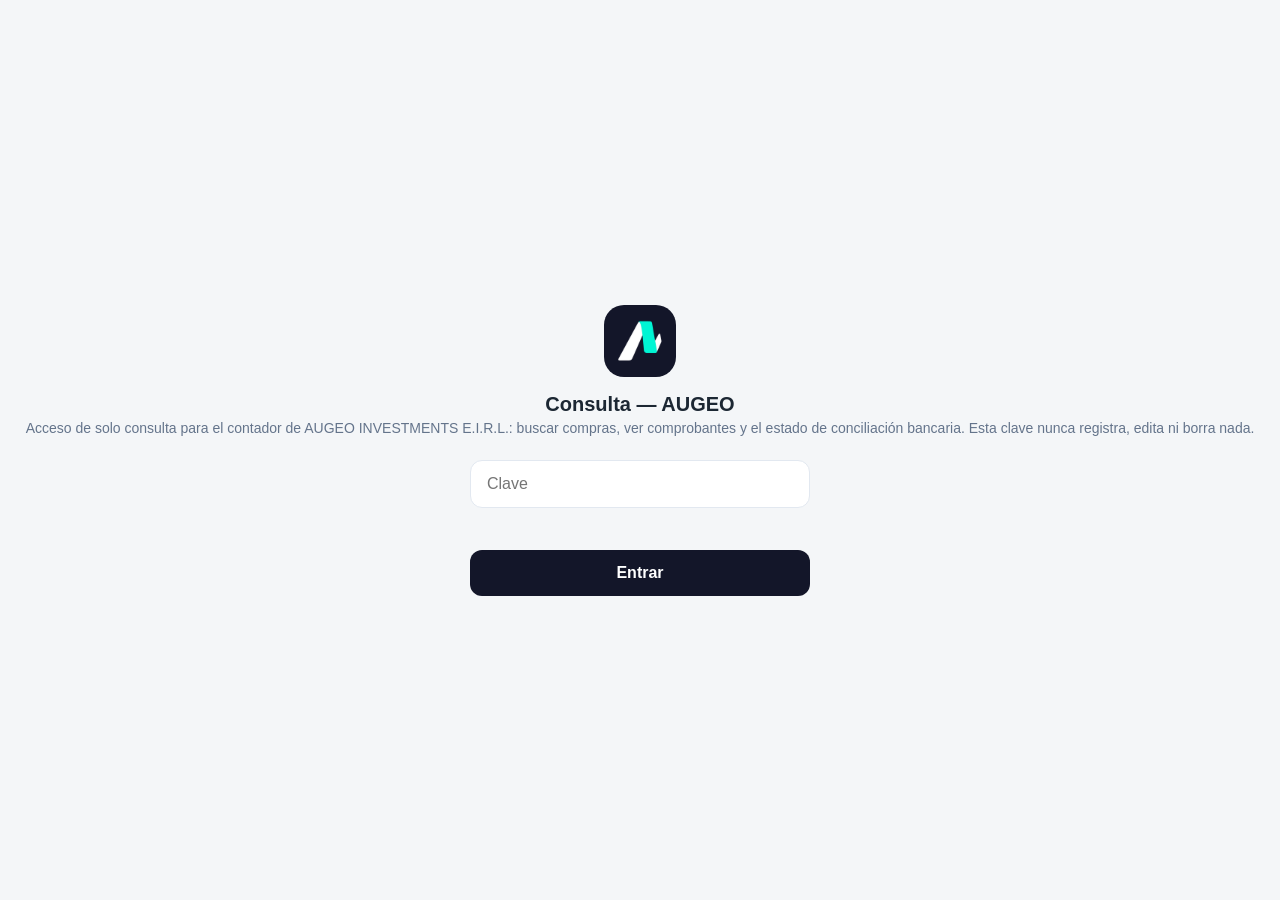
==== contador.html @ 0926641a "Agregar contador.html: pagina aparte de solo consulta para el contador Misma vista de Compras/Movimi" ====
<!doctype html>
<html lang="es">
<head>
<meta charset="utf-8">
<meta name="viewport" content="width=device-width, initial-scale=1, viewport-fit=cover">
<title>Consulta Contador - AUGEO</title>
<meta name="theme-color" content="#131629">
<link rel="icon" href="icons/favicon.png">
<link rel="apple-touch-icon" href="icons/icon-192.png">
<link rel="stylesheet" href="styles.css">
</head>
<body>

<section id="pantalla-clave">
  <img class="logo" src="icons/icon-192.png" alt="">
  <h1>Consulta — AUGEO</h1>
  <p>Acceso de solo consulta para el contador de AUGEO INVESTMENTS E.I.R.L.: buscar compras, ver comprobantes
     y el estado de conciliación bancaria. Esta clave nunca registra, edita ni borra nada.</p>
  <form id="form-clave">
    <input class="campo" type="password" id="input-clave" placeholder="Clave" autocomplete="off" required>
    <div class="error-texto" id="error-clave"></div>
    <button class="boton-primario" type="submit" id="boton-entrar">Entrar</button>
  </form>
</section>

<div id="app" class="oculto">
  <header class="app-bar">
    <h1>Consulta — AUGEO</h1>
    <div class="app-bar-acciones">
      <button id="boton-salir" title="Cerrar sesion">⏻</button>
    </div>
  </header>

  <main>
    <div class="tabs-panel" id="panel-tabs">
      <button type="button" class="tab-panel-btn activo" data-vista="compras">Compras</button>
      <button type="button" class="tab-panel-btn" data-vista="movimientos">Movimientos (EECC)</button>
    </div>

    <div class="kpis-panel">
      <div class="kpi-panel">
        <div class="kpi-panel-etiqueta">Gasto del mes</div>
        <div class="kpi-panel-valor" id="panel-kpi-gasto">—</div>
      </div>
      <div class="kpi-panel">
        <div class="kpi-panel-etiqueta">Por devolver</div>
        <div class="kpi-panel-valor" id="panel-kpi-devolver">—</div>
      </div>
    </div>

    <div class="tarjeta">
      <h2>Conciliación por mes</h2>
      <div class="meses-panel" id="panel-meses">Cargando…</div>
    </div>

    <div class="campo-grupo">
      <input class="campo" type="text" id="panel-buscar" placeholder="Buscar por proveedor, N° de comprobante o concepto…">
    </div>

    <div class="tarjeta">
      <h2 id="panel-desglose-titulo">Gasto por categoría</h2>
      <div id="panel-desglose"></div>
    </div>

    <div class="tarjeta">
      <div class="tabla-header-fila">
        <h2 style="margin:0" id="panel-lista-titulo">Compras</h2>
        <span class="compra-meta" id="panel-contexto"></span>
      </div>
      <div id="panel-lista"><div class="vacio">Cargando…</div></div>
    </div>

    <div class="tarjeta oculto" id="panel-detalle">
      <h2>Detalle</h2>
      <div id="panel-detalle-campos"></div>
      <div class="voucher-caja oculto" id="panel-voucher-caja">
        <div>
          <div class="compra-proveedor" id="panel-voucher-nombre">—</div>
          <div class="compra-meta">Sustento guardado en Drive</div>
        </div>
        <a class="boton-secundario" id="panel-voucher-link" href="#" target="_blank" rel="noopener">Ver comprobante</a>
      </div>
    </div>
  </main>
</div>

<div id="toast" class="toast oculto"></div>

<script src="contador.js"></script>
</body>
</html>
---- styles.css ----
:root {
  --azul: #131629;       /* Abisal Blue, color de marca AUGEO */
  --azul-oscuro: #05060c;
  --cian: #00f5d4;       /* Cian Adrenaline, color de marca AUGEO */
  --rojo: #c0392b;
  --fondo: #f4f6f8;
  --tarjeta: #ffffff;
  --texto: #1c2733;
  --texto-suave: #64748b;
  --borde: #e2e8f0;
  --radio: 14px;
}

* { box-sizing: border-box; }

html, body {
  margin: 0;
  padding: 0;
  background: var(--fondo);
  color: var(--texto);
  font-family: -apple-system, BlinkMacSystemFont, "Segoe UI", Roboto, sans-serif;
  -webkit-tap-highlight-color: transparent;
}

body {
  padding-bottom: env(safe-area-inset-bottom);
}

.oculto { display: none !important; }

button {
  font-family: inherit;
  cursor: pointer;
}

/* ---------- pantalla de clave ---------- */
#pantalla-clave {
  min-height: 100vh;
  display: flex;
  flex-direction: column;
  align-items: center;
  justify-content: center;
  padding: 24px;
  text-align: center;
}

#pantalla-clave .logo {
  width: 72px; height: 72px; border-radius: 20px; margin-bottom: 16px;
}

#pantalla-clave h1 { font-size: 20px; margin: 0 0 4px; }
#pantalla-clave p { color: var(--texto-suave); font-size: 14px; margin: 0 0 24px; }

#form-clave { width: 100%; max-width: 340px; display: flex; flex-direction: column; gap: 12px; }

.campo {
  width: 100%;
  padding: 14px 16px;
  border-radius: 12px;
  border: 1px solid var(--borde);
  font-size: 16px;
  background: var(--tarjeta);
}

.boton-primario {
  background: var(--azul);
  color: #fff;
  border: none;
  padding: 14px 16px;
  border-radius: 12px;
  font-size: 16px;
  font-weight: 600;
}
.boton-primario:active { background: var(--azul-oscuro); }
.boton-primario:disabled { opacity: .55; }

.boton-secundario {
  background: transparent;
  color: var(--azul);
  border: 1px solid var(--azul);
  padding: 12px 16px;
  border-radius: 12px;
  font-size: 15px;
  font-weight: 600;
}

.error-texto { color: var(--rojo); font-size: 13px; min-height: 18px; }

/* ---------- app principal ---------- */
header.app-bar {
  position: sticky; top: 0; z-index: 5;
  background: var(--azul);
  color: #fff;
  padding: calc(env(safe-area-inset-top) + 14px) 18px 14px;
  display: flex; align-items: center; justify-content: space-between;
}
header.app-bar h1 { font-size: 17px; margin: 0; font-weight: 600; }
header.app-bar button { background: none; border: none; color: #fff; font-size: 20px; padding: 4px 8px; }
.app-bar-acciones { display: flex; align-items: center; gap: 4px; }

main { padding: 16px; max-width: 520px; margin: 0 auto; padding-bottom: 100px; }

.aviso-offline {
  background: #fff3cd; color: #7a5b00; padding: 10px 14px; border-radius: 10px;
  font-size: 13px; margin-bottom: 14px; display: flex; align-items: center; gap: 8px;
}
.aviso-cola {
  background: #e6f0ff; color: var(--azul-oscuro); padding: 10px 14px; border-radius: 10px;
  font-size: 13px; margin-bottom: 14px;
}

.tarjeta {
  background: var(--tarjeta);
  border-radius: var(--radio);
  padding: 16px;
  margin-bottom: 14px;
  box-shadow: 0 1px 3px rgba(0,0,0,.06);
}

.tarjeta h2 { font-size: 13px; text-transform: uppercase; letter-spacing: .04em; color: var(--texto-suave); margin: 0 0 10px; }

.selector-mes { display: flex; align-items: center; justify-content: space-between; margin-bottom: 10px; }
.selector-mes button {
  background: var(--fondo); border: none; color: var(--azul); font-weight: 700;
  border-radius: 8px; line-height: 1;
}
.selector-mes #mes-anterior, .selector-mes #mes-siguiente { font-size: 18px; width: 30px; height: 30px; }
.selector-mes button:disabled { opacity: .35; }
#resumen-mes-label {
  font-size: 13px; text-transform: uppercase; letter-spacing: .04em; color: var(--texto-suave);
  padding: 6px 10px; text-decoration: underline dotted;
}
#conciliacion-estado { font-size: 13px; margin-top: 10px; padding-top: 10px; border-top: 1px solid var(--borde); cursor: pointer; }
#conciliacion-estado.ok { color: #1a8a4a; cursor: default; }
#conciliacion-estado.pendiente { color: #7a5b00; }
.ver-mas { text-decoration: underline; margin-left: 4px; white-space: nowrap; }
.conciliacion-item {
  margin-top: 10px; padding: 8px 10px; background: var(--fondo); border-radius: 8px;
  color: var(--texto); font-size: 13px; line-height: 1.4;
}
.conciliacion-motivo { color: var(--texto-suave); font-size: 12px; margin-top: 2px; }
.boton-resolver {
  margin-top: 6px; background: var(--azul); color: #fff; border: none; padding: 6px 12px;
  border-radius: 8px; font-size: 12px; font-weight: 600;
}

.acciones-resolver { display: flex; gap: 10px; margin-top: 10px; }
.acciones-resolver button { flex: 1; }
#resolver-buscar { margin-top: 6px; }
.resultado-item {
  display: flex; justify-content: space-between; align-items: center; gap: 10px;
  padding: 10px; border-top: 1px solid var(--borde); cursor: pointer; font-size: 13px;
}
.resultado-item:active { background: var(--fondo); }
.resultado-item .r-monto { font-weight: 700; white-space: nowrap; }

#editar-estado-zona h2 { margin-bottom: 6px; }
#editar-estado-texto { font-size: 13px; color: var(--texto-suave); margin: 0 0 10px; }

.acciones-devolver { display: flex; gap: 10px; margin-top: 12px; }
.acciones-devolver button { flex: 1; font-size: 13px; padding: 10px 8px; }
.devolver-item {
  display: flex; align-items: center; gap: 10px; padding: 10px; border-top: 1px solid var(--borde); font-size: 13px;
}
.devolver-item:first-child { border-top: none; }
.devolver-item input[type="checkbox"] { width: 20px; height: 20px; flex-shrink: 0; }
.devolver-item .r-monto { font-weight: 700; white-space: nowrap; margin-left: auto; }

#importar-preview { margin-top: 10px; max-height: 340px; overflow-y: auto; background: var(--tarjeta); border-radius: var(--radio); }
.importar-subtitulo { color: var(--texto-suave); font-size: 12px; margin-top: 10px; }

.resumen-total { font-size: 28px; font-weight: 700; margin: 0; }
.resumen-fila { display: flex; justify-content: space-between; font-size: 14px; padding: 6px 0; border-top: 1px solid var(--borde); }
.resumen-fila:first-of-type { border-top: none; }

.compra-item { display: flex; justify-content: space-between; align-items: center; padding: 10px 0; border-top: 1px solid var(--borde); gap: 10px; cursor: pointer; }
.compra-item:active { background: var(--fondo); }
.compra-item:first-child { border-top: none; }
.compra-info { min-width: 0; }
.compra-proveedor { font-weight: 600; font-size: 14px; white-space: nowrap; overflow: hidden; text-overflow: ellipsis; }
.compra-meta { font-size: 12px; color: var(--texto-suave); }
.compra-monto { font-weight: 700; font-size: 14px; white-space: nowrap; }
.pill { display: inline-block; font-size: 10px; padding: 2px 7px; border-radius: 20px; background: var(--borde); color: var(--texto-suave); margin-left: 6px; }
.pill.pendiente { background: #fff3cd; color: #7a5b00; }
.pill.cola { background: #e6f0ff; color: var(--azul-oscuro); }

.vacio { color: var(--texto-suave); font-size: 14px; text-align: center; padding: 20px 0; }

.fab {
  position: fixed; right: 20px; bottom: calc(env(safe-area-inset-bottom) + 20px);
  width: 60px; height: 60px; border-radius: 50%;
  background: var(--cian); color: var(--azul); border: none;
  font-size: 30px; line-height: 60px; text-align: center;
  box-shadow: 0 4px 14px rgba(0,245,212,.45);
  z-index: 6;
}
.fab:active { background: #00d8b9; }

/* ---------- pantallas a pantalla completa (registro / editar / resolver / importar / devolver / panel) ---------- */
#pantalla-registro, #pantalla-editar, #pantalla-resolver, #pantalla-importar, #pantalla-devolver, #pantalla-panel {
  position: fixed; inset: 0; background: var(--fondo); z-index: 20;
  display: flex; flex-direction: column;
}
#pantalla-registro main, #pantalla-editar main, #pantalla-resolver main, #pantalla-importar main, #pantalla-devolver main, #pantalla-panel main {
  flex: 1; overflow-y: auto; padding-bottom: 30px;
}

/* ---------- panel de consulta ---------- */
.tabs-panel { display: flex; gap: 6px; background: var(--tarjeta); border: 1px solid var(--borde); border-radius: 12px; padding: 4px; margin-bottom: 14px; }
.tab-panel-btn {
  flex: 1; border: none; background: transparent; color: var(--texto-suave); font: inherit; font-size: 13px; font-weight: 600;
  padding: 8px 10px; border-radius: 9px;
}
.tab-panel-btn.activo { background: var(--azul); color: #fff; }

.kpis-panel { display: grid; grid-template-columns: 1fr 1fr; gap: 10px; margin-bottom: 14px; }
.kpi-panel { background: var(--tarjeta); border-radius: var(--radio); padding: 12px 14px; box-shadow: 0 1px 3px rgba(0,0,0,.06); }
.kpi-panel-etiqueta { font-size: 11px; text-transform: uppercase; letter-spacing: .04em; color: var(--texto-suave); font-weight: 600; }
.kpi-panel-valor { font-size: 18px; font-weight: 700; margin-top: 4px; }

.meses-panel { display: flex; gap: 8px; overflow-x: auto; padding-bottom: 2px; }
.mes-panel-pill {
  flex-shrink: 0; border: 1px solid var(--borde); background: var(--fondo); border-radius: 10px;
  padding: 8px 12px; text-align: left; font: inherit; color: inherit; min-width: 118px;
}
.mes-panel-pill.activo { outline: 2px solid var(--azul); outline-offset: -1px; }
.mes-panel-pill .mp-nombre { font-weight: 600; font-size: 12.5px; display: block; }
.mes-panel-pill .mp-estado { font-size: 11px; font-weight: 600; display: inline-flex; align-items: center; gap: 4px; margin-top: 3px; }
.mes-panel-pill .mp-estado.ok { color: #1a8a4a; }
.mes-panel-pill .mp-estado.pendiente { color: #7a5b00; }

.desglose-fila { display: grid; grid-template-columns: 90px 1fr 64px; align-items: center; gap: 8px; font-size: 12.5px; padding: 4px 0; }
.desglose-fila .df-nombre { color: var(--texto-suave); white-space: nowrap; overflow: hidden; text-overflow: ellipsis; }
.desglose-barra-pista { background: var(--fondo); border-radius: 6px; height: 7px; overflow: hidden; }
.desglose-barra { height: 100%; background: var(--cian); }
.desglose-fila .df-monto { text-align: right; color: var(--texto-suave); }

.movimiento-item { display: flex; justify-content: space-between; align-items: center; padding: 10px 0; border-top: 1px solid var(--borde); gap: 10px; cursor: pointer; }
.movimiento-item:first-child { border-top: none; }
.movimiento-item:active { background: var(--fondo); }
.movimiento-item .mi-desc { font-weight: 600; font-size: 14px; }
.movimiento-item .mi-monto { font-weight: 700; font-size: 14px; white-space: nowrap; }
.pill.ok { background: #e6f6ec; color: #1a8a4a; }

.voucher-caja {
  margin-top: 10px; border: 1px dashed var(--borde); border-radius: 12px; padding: 12px;
  display: flex; align-items: center; justify-content: space-between; gap: 10px; background: var(--fondo);
}

.resumen-fila-ancha { padding: 6px 0; border-top: 1px solid var(--borde); font-size: 14px; }
.resumen-fila-ancha span { display: block; }
.resumen-fila-ancha span:first-child { font-size: 12px; color: var(--texto-suave); margin-bottom: 2px; }

.captura-zona {
  border: 2px dashed var(--borde); border-radius: var(--radio);
  padding: 30px 16px; text-align: center; color: var(--texto-suave);
  margin-bottom: 14px; background: var(--tarjeta);
}
.captura-zona.tiene-foto { padding: 0; border: none; overflow: hidden; }
.captura-zona img { width: 100%; display: block; max-height: 300px; object-fit: contain; background: #000; }
.pdf-preview { padding: 30px 16px; text-align: center; font-size: 14px; color: var(--texto); background: var(--fondo); word-break: break-all; }
.captura-zona .icono { font-size: 40px; display: block; margin-bottom: 8px; }

.estado-lectura { display: flex; align-items: center; gap: 8px; font-size: 13px; color: var(--azul); margin-bottom: 14px; }
.spinner {
  width: 16px; height: 16px; border-radius: 50%;
  border: 2px solid var(--borde); border-top-color: var(--azul);
  animation: girar .7s linear infinite;
}
@keyframes girar { to { transform: rotate(360deg); } }

.campo-grupo { margin-bottom: 12px; }
.campo-grupo label { display: block; font-size: 12px; color: var(--texto-suave); margin-bottom: 4px; font-weight: 600; }
.fila-2 { display: grid; grid-template-columns: 1fr 1fr; gap: 10px; }

select.campo { appearance: none; background-color: var(--tarjeta); }

.acciones-registro { display: flex; gap: 10px; padding: 14px 16px calc(env(safe-area-inset-bottom) + 14px); background: var(--tarjeta); border-top: 1px solid var(--borde); }
.acciones-registro button { flex: 1; }

.toast {
  position: fixed; left: 50%; bottom: 24px; transform: translateX(-50%);
  background: var(--texto); color: #fff; padding: 12px 18px; border-radius: 10px;
  font-size: 14px; z-index: 30; max-width: 90vw; text-align: center;
}
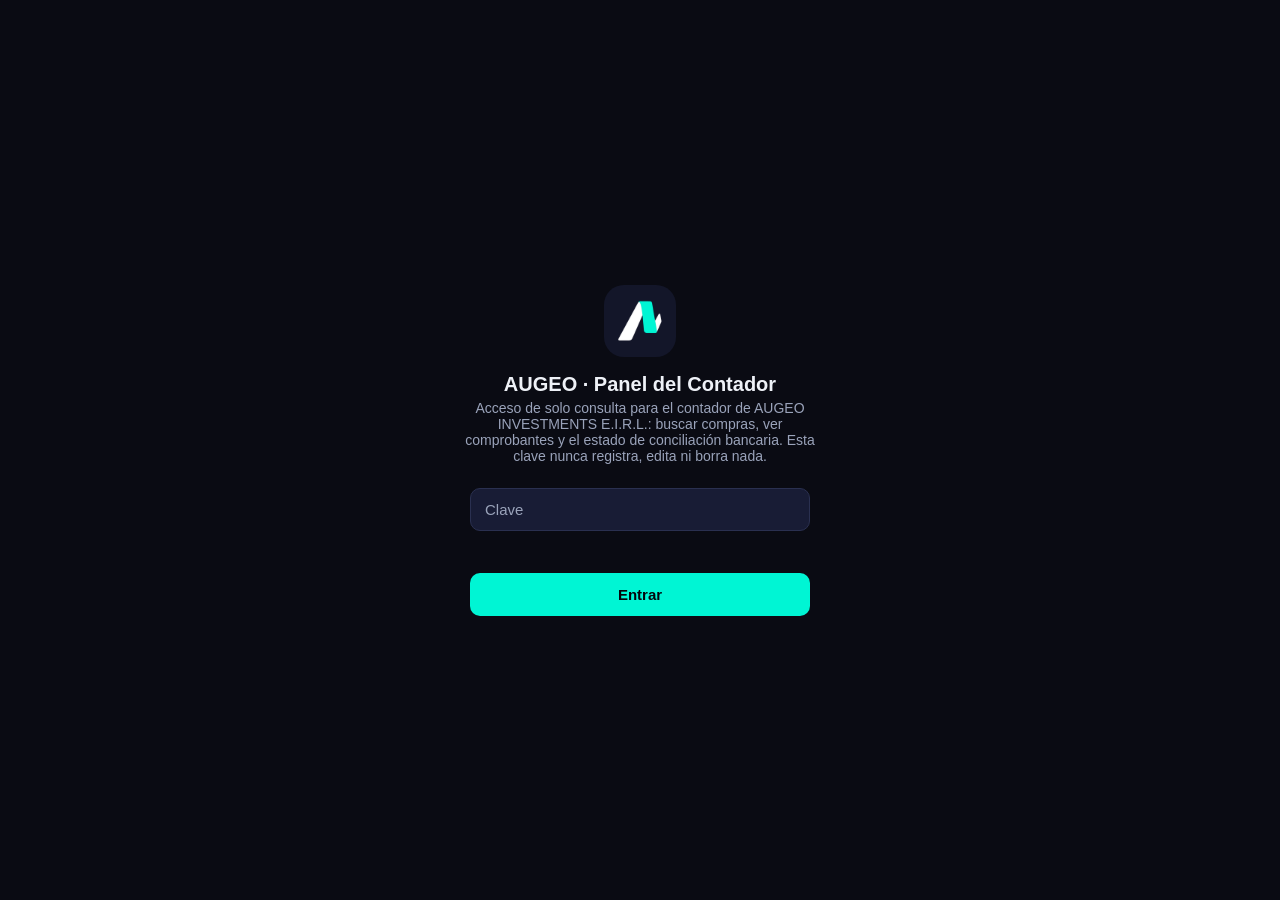
==== commit 59460af0: "Rediseñar contador.html con el look de marca (oscuro) y version de escritorio real - Nueva hoja de e" ====
--- a/contador.html
+++ b/contador.html
@@ -7,13 +7,13 @@
 <meta name="theme-color" content="#131629">
 <link rel="icon" href="icons/favicon.png">
 <link rel="apple-touch-icon" href="icons/icon-192.png">
-<link rel="stylesheet" href="styles.css">
+<link rel="stylesheet" href="contador.css">
 </head>
-<body>
+<body class="pagina-contador">
 
 <section id="pantalla-clave">
   <img class="logo" src="icons/icon-192.png" alt="">
-  <h1>Consulta — AUGEO</h1>
+  <h1>AUGEO · Panel del Contador</h1>
   <p>Acceso de solo consulta para el contador de AUGEO INVESTMENTS E.I.R.L.: buscar compras, ver comprobantes
      y el estado de conciliación bancaria. Esta clave nunca registra, edita ni borra nada.</p>
   <form id="form-clave">
@@ -25,9 +25,15 @@
 
 <div id="app" class="oculto">
   <header class="app-bar">
-    <h1>Consulta — AUGEO</h1>
+    <div class="marca">
+      <img class="isotipo" src="icons/icon-192.png" alt="">
+      <div>
+        <h1>AUGEO · Panel del Contador</h1>
+        <p>Buscar un gasto, ver su sustento y el estado de conciliación por mes.</p>
+      </div>
+    </div>
     <div class="app-bar-acciones">
-      <button id="boton-salir" title="Cerrar sesion">⏻</button>
+      <button id="boton-salir">Cerrar sesión</button>
     </div>
   </header>
 
@@ -45,6 +51,14 @@
       <div class="kpi-panel">
         <div class="kpi-panel-etiqueta">Por devolver</div>
         <div class="kpi-panel-valor" id="panel-kpi-devolver">—</div>
+      </div>
+      <div class="kpi-panel" id="panel-kpi-sinfactura-caja">
+        <div class="kpi-panel-etiqueta">Movimientos sin factura</div>
+        <div class="kpi-panel-valor" id="panel-kpi-sinfactura">—</div>
+      </div>
+      <div class="kpi-panel" id="panel-kpi-sinmovimiento-caja">
+        <div class="kpi-panel-etiqueta">Facturas sin movimiento</div>
+        <div class="kpi-panel-valor" id="panel-kpi-sinmovimiento">—</div>
       </div>
     </div>
 
@@ -69,9 +83,14 @@
       </div>
       <div id="panel-lista"><div class="vacio">Cargando…</div></div>
     </div>
+  </main>
 
-    <div class="tarjeta oculto" id="panel-detalle">
-      <h2>Detalle</h2>
+  <div class="detalle-fondo" id="panel-detalle-fondo">
+    <div id="panel-detalle">
+      <div class="detalle-cabecera">
+        <h2 style="margin:0">Detalle</h2>
+        <button type="button" id="panel-detalle-cerrar">✕</button>
+      </div>
       <div id="panel-detalle-campos"></div>
       <div class="voucher-caja oculto" id="panel-voucher-caja">
         <div>
@@ -81,7 +100,7 @@
         <a class="boton-secundario" id="panel-voucher-link" href="#" target="_blank" rel="noopener">Ver comprobante</a>
       </div>
     </div>
-  </main>
+  </div>
 </div>
 
 <div id="toast" class="toast oculto"></div>
--- a/contador.css
+++ b/contador.css
@@ -0,0 +1,177 @@
+/* Estilo propio de contador.html (oscuro, de marca) — independiente de styles.css, que es el de la app movil. */
+:root {
+  --bg: #0a0b13;
+  --surface: #131629;
+  --surface-2: #181c35;
+  --text: #eef1f7;
+  --text-soft: #9aa3ba;
+  --border: #2a3050;
+  --accent: #00f5d4;
+  --accent-bg: #0f2e2c;
+  --ok: #4fd383;
+  --ok-bg: #12301f;
+  --warn: #f0b33d;
+  --warn-bg: #352a0e;
+  --danger: #f0776a;
+  --danger-bg: #3a1714;
+  --row-hover: #181c35;
+  --radio: 14px;
+}
+
+* { box-sizing: border-box; }
+
+html, body {
+  margin: 0; padding: 0; background: var(--bg); color: var(--text);
+  font-family: -apple-system, BlinkMacSystemFont, "Segoe UI", Roboto, sans-serif;
+}
+
+.oculto { display: none !important; }
+
+button { font-family: inherit; cursor: pointer; }
+
+/* ---------- pantalla de clave ---------- */
+#pantalla-clave {
+  min-height: 100vh; display: flex; flex-direction: column; align-items: center; justify-content: center;
+  padding: 24px; text-align: center;
+}
+#pantalla-clave .logo { width: 72px; height: 72px; border-radius: 20px; margin-bottom: 16px; }
+#pantalla-clave h1 { font-size: 20px; margin: 0 0 4px; }
+#pantalla-clave p { color: var(--text-soft); font-size: 14px; margin: 0 0 24px; max-width: 46ch; }
+#form-clave { width: 100%; max-width: 340px; display: flex; flex-direction: column; gap: 12px; }
+.error-texto { color: var(--danger); font-size: 13px; min-height: 18px; }
+
+/* ---------- controles compartidos ---------- */
+.campo {
+  width: 100%; padding: 12px 14px; border-radius: 10px; border: 1px solid var(--border);
+  font-size: 15px; background: var(--surface-2); color: var(--text);
+}
+.campo::placeholder { color: var(--text-soft); }
+.boton-primario {
+  background: var(--accent); color: #05060c; border: none; padding: 13px 16px; border-radius: 10px;
+  font-size: 15px; font-weight: 700;
+}
+.boton-primario:active { background: #00d8b9; }
+.boton-primario:disabled { opacity: .5; }
+.boton-secundario {
+  background: transparent; color: var(--text); border: 1px solid var(--border); padding: 9px 14px;
+  border-radius: 10px; font-size: 13.5px; font-weight: 600;
+}
+.boton-secundario:active, .boton-secundario:hover { border-color: var(--accent); color: var(--accent); }
+
+/* ---------- cabecera de marca ---------- */
+.app-bar {
+  position: sticky; top: 0; z-index: 5; background: var(--surface); border-bottom: 1px solid var(--border);
+  padding: 16px 20px; display: flex; align-items: center; justify-content: space-between; gap: 14px; flex-wrap: wrap;
+}
+.app-bar .marca { display: flex; align-items: center; gap: 12px; min-width: 0; }
+.app-bar .isotipo { width: 38px; height: 38px; border-radius: 10px; flex-shrink: 0; }
+.app-bar h1 { font-size: 16px; margin: 0; font-weight: 700; color: #fff; }
+.app-bar p { margin: 2px 0 0; font-size: 12px; color: #9aa3ba; }
+.app-bar-acciones button {
+  background: rgba(0,245,212,.1); color: var(--accent); border: 1px solid rgba(0,245,212,.35);
+  border-radius: 20px; padding: 7px 14px; font-size: 12.5px; font-weight: 600; white-space: nowrap;
+}
+
+main { padding: 16px; max-width: 540px; margin: 0 auto; }
+
+/* ---------- pestanas ---------- */
+.tabs-panel { display: flex; gap: 6px; background: var(--surface); border: 1px solid var(--border); border-radius: 12px; padding: 4px; margin-bottom: 14px; }
+.tab-panel-btn {
+  flex: 1; border: none; background: transparent; color: var(--text-soft); font: inherit; font-size: 13px; font-weight: 600;
+  padding: 9px 10px; border-radius: 9px;
+}
+.tab-panel-btn.activo { background: var(--accent); color: #05060c; }
+
+/* ---------- KPIs ---------- */
+.kpis-panel { display: grid; grid-template-columns: 1fr 1fr; gap: 10px; margin-bottom: 14px; }
+.kpi-panel { background: var(--surface); border: 1px solid var(--border); border-radius: var(--radio); padding: 14px 16px; }
+.kpi-panel-etiqueta { font-size: 11px; text-transform: uppercase; letter-spacing: .05em; color: var(--text-soft); font-weight: 600; }
+.kpi-panel-valor { font-size: 19px; font-weight: 700; margin-top: 6px; color: var(--text); }
+.kpi-panel:has(#panel-kpi-devolver) .kpi-panel-valor { color: var(--warn); }
+.kpi-panel.ok .kpi-panel-valor { color: var(--ok); }
+.kpi-panel.warn .kpi-panel-valor { color: var(--warn); }
+
+/* ---------- tarjetas / secciones ---------- */
+.tarjeta { background: var(--surface); border: 1px solid var(--border); border-radius: var(--radio); padding: 16px; margin-bottom: 14px; }
+.tarjeta h2 { font-size: 12px; text-transform: uppercase; letter-spacing: .05em; color: var(--text-soft); margin: 0 0 12px; font-weight: 600; }
+
+.campo-grupo { margin-bottom: 14px; }
+
+/* ---------- conciliacion por mes ---------- */
+.meses-panel { display: flex; gap: 8px; overflow-x: auto; padding-bottom: 2px; }
+.mes-panel-pill {
+  flex-shrink: 0; border: 1px solid var(--border); background: var(--surface-2); border-radius: 10px;
+  padding: 9px 13px; text-align: left; font: inherit; color: inherit; min-width: 118px;
+}
+.mes-panel-pill.activo { outline: 2px solid var(--accent); outline-offset: -1px; }
+.mes-panel-pill .mp-nombre { font-weight: 600; font-size: 12.5px; display: block; color: var(--text); }
+.mes-panel-pill .mp-estado { font-size: 11px; font-weight: 600; display: inline-flex; align-items: center; gap: 4px; margin-top: 4px; }
+.mes-panel-pill .mp-estado.ok { color: var(--ok); }
+.mes-panel-pill .mp-estado.pendiente { color: var(--warn); }
+
+/* ---------- desglose por categoria/cuenta ---------- */
+.desglose-fila { display: grid; grid-template-columns: 96px 1fr 68px; align-items: center; gap: 8px; font-size: 12.5px; padding: 5px 0; }
+.desglose-fila .df-nombre { color: var(--text-soft); white-space: nowrap; overflow: hidden; text-overflow: ellipsis; }
+.desglose-barra-pista { background: var(--surface-2); border-radius: 6px; height: 7px; overflow: hidden; }
+.desglose-barra { height: 100%; background: var(--accent); }
+.desglose-fila .df-monto { text-align: right; color: var(--text-soft); }
+
+/* ---------- lista de compras / movimientos ---------- */
+.tabla-header-fila { display: flex; align-items: baseline; justify-content: space-between; gap: 10px; flex-wrap: wrap; margin-bottom: 4px; }
+.compra-meta { font-size: 12px; color: var(--text-soft); }
+
+.compra-item, .movimiento-item {
+  display: flex; justify-content: space-between; align-items: center; padding: 11px 0; border-top: 1px solid var(--border);
+  gap: 10px; cursor: pointer;
+}
+.compra-item:first-child, .movimiento-item:first-child { border-top: none; }
+.compra-item:active, .movimiento-item:active { background: var(--row-hover); }
+.compra-info { min-width: 0; }
+.compra-proveedor, .mi-desc { font-weight: 600; font-size: 14px; color: var(--text); white-space: nowrap; overflow: hidden; text-overflow: ellipsis; }
+.compra-monto, .mi-monto { font-weight: 700; font-size: 14px; white-space: nowrap; color: var(--text); }
+
+.pill { display: inline-block; font-size: 10.5px; font-weight: 600; padding: 3px 9px; border-radius: 20px; background: var(--surface-2); color: var(--text-soft); margin-left: 4px; }
+.pill.ok { background: var(--ok-bg); color: var(--ok); }
+.pill.pendiente { background: var(--warn-bg); color: var(--warn); }
+
+.vacio { color: var(--text-soft); font-size: 14px; text-align: center; padding: 24px 0; }
+
+/* ---------- detalle (ventana flotante) ---------- */
+.detalle-fondo {
+  display: none; position: fixed; inset: 0; background: rgba(5,6,12,.65); z-index: 30;
+  align-items: flex-end; justify-content: center;
+}
+.detalle-fondo.visible { display: flex; }
+#panel-detalle {
+  background: var(--surface); border: 1px solid var(--border); border-radius: var(--radio) var(--radio) 0 0;
+  padding: 18px 16px 24px; width: 100%; max-width: 560px; max-height: 85vh; overflow-y: auto;
+}
+.detalle-cabecera { display: flex; align-items: center; justify-content: space-between; margin-bottom: 4px; }
+.detalle-cabecera h2 { font-size: 13px; text-transform: uppercase; letter-spacing: .05em; color: var(--text-soft); }
+.detalle-cabecera button { background: var(--surface-2); border: none; color: var(--text-soft); width: 30px; height: 30px; border-radius: 50%; font-size: 15px; }
+
+.resumen-fila { display: flex; justify-content: space-between; font-size: 14px; padding: 7px 0; border-top: 1px solid var(--border); }
+.resumen-fila:first-of-type { border-top: none; }
+.resumen-fila-ancha { padding: 7px 0; border-top: 1px solid var(--border); font-size: 14px; }
+.resumen-fila-ancha span { display: block; }
+.resumen-fila-ancha span:first-child { font-size: 11.5px; color: var(--text-soft); margin-bottom: 2px; }
+
+.voucher-caja {
+  margin-top: 10px; border: 1px dashed var(--border); border-radius: 12px; padding: 12px;
+  display: flex; align-items: center; justify-content: space-between; gap: 10px; background: var(--surface-2);
+}
+
+/* ---------- toast ---------- */
+.toast {
+  position: fixed; left: 50%; bottom: 24px; transform: translateX(-50%); background: var(--surface-2); color: var(--text);
+  border: 1px solid var(--border); padding: 12px 18px; border-radius: 10px; font-size: 14px; z-index: 40;
+  max-width: 90vw; text-align: center;
+}
+
+/* ---------- pantallas anchas (computadora) ---------- */
+@media (min-width: 860px) {
+  main { max-width: 1000px; }
+  .kpis-panel { grid-template-columns: repeat(4, 1fr); }
+  .detalle-fondo { align-items: center; padding: 20px; }
+  #panel-detalle { border-radius: var(--radio); max-height: 80vh; }
+}
